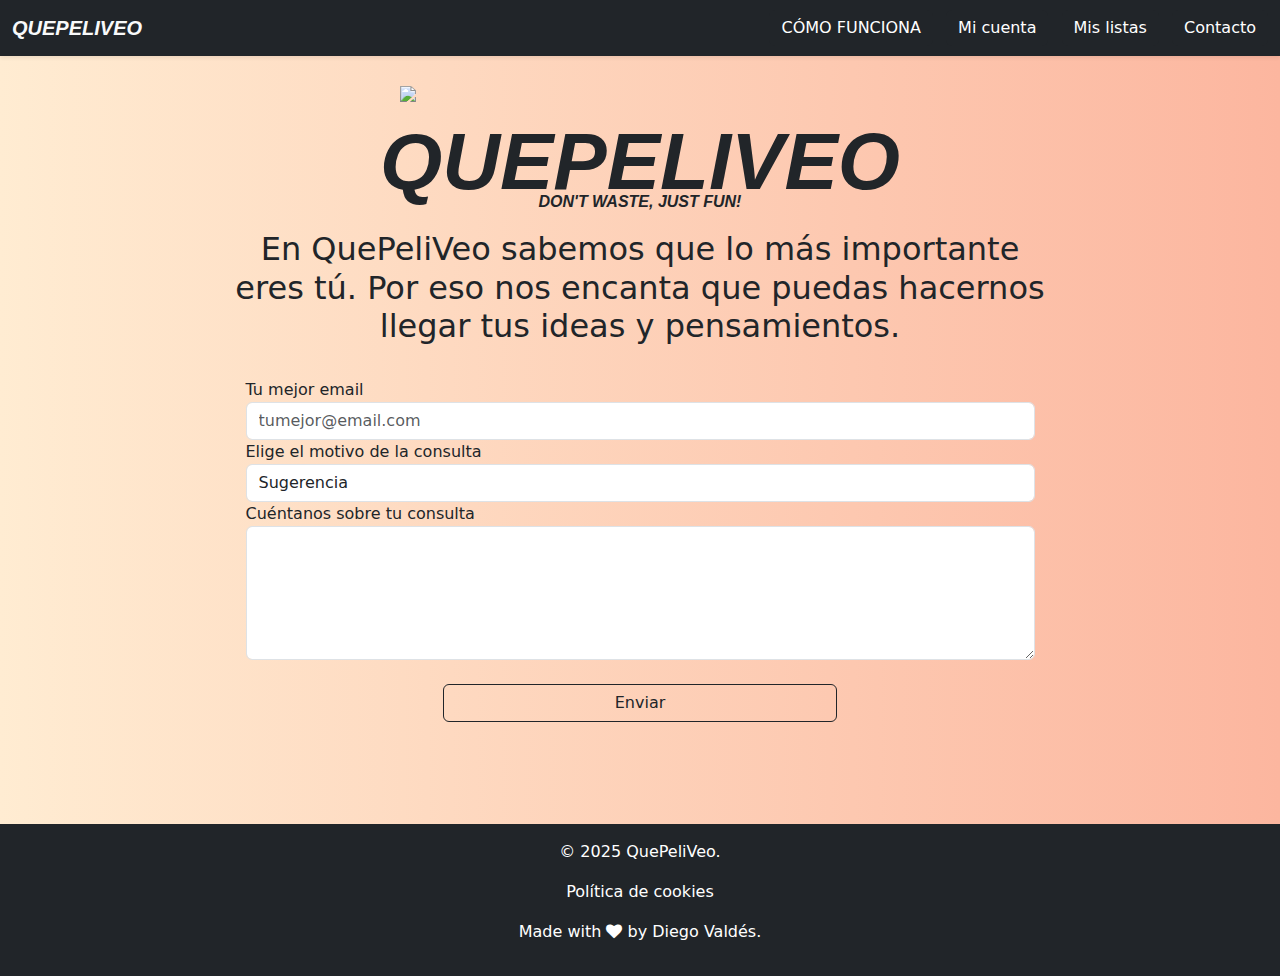
==== app/frontend/pages/contacto.html @ bddb78ac "Uploading files and gitignore" ====
<!DOCTYPE html>
<html>

<head>
    <title>QuePeliVeo?</title>
    <link href="https://cdn.jsdelivr.net/npm/bootstrap@5.3.3/dist/css/bootstrap.min.css" rel="stylesheet"
        integrity="sha384-QWTKZyjpPEjISv5WaRU9OFeRpok6YctnYmDr5pNlyT2bRjXh0JMhjY6hW+ALEwIH" crossorigin="anonymous">
    <link rel="stylesheet" href="https://cdnjs.cloudflare.com/ajax/libs/font-awesome/4.7.0/css/font-awesome.min.css">

    <link rel="stylesheet" href="../style.css">

<link rel="icon" type="image/png" sizes="32x32" href="../favicon-32x32.png">
<link rel="icon" type="image/png" sizes="16x16" href="../favicon-16x16.png">
    <meta charset="UTF-8">
</head>

<body>
    <nav class="navbar navbar-expand-lg navbar-dark bg-dark shadow-sm">
        <div class="container-fluid">
            <a class="navbar-brand fw-bold" href="https://quepeliveo.es">
                QUEPELIVEO
            </a>
            <div class="ms-auto">
                <button class="btn btn-dark text-white me-2 border-0" onclick="location.href='./howto.html'">CÓMO
                    FUNCIONA</button>
                <button class="btn btn-dark text-white me-2 border-0" onclick="location.href='./developing.html'">Mi cuenta</button>
                <button class="btn btn-dark text-white me-2 border-0" onclick="location.href='./developing.html'">Mis listas</button>
                <button class="btn btn-dark text-white border-0" onclick="location.href='./contacto.html'">Contacto</button>
            </div>
        </div>
    </nav>


    <div id="container" class="container d-flex justify-content-center align-items-center">
        <img src="../img/logo.png" class="col-12" id="logo-img">
        <div class="logo-text">QUEPELIVEO</div>
        <div class="slogan mb-3">DON'T WASTE, JUST FUN!</div>
        <p class="h2 w-75 text-center">En QuePeliVeo sabemos que lo más importante eres tú. Por eso nos encanta que
            puedas hacernos llegar tus ideas y pensamientos.</p>
        <form class="w-75 p-4">
            <div class="form-group">
                <label for="email">Tu mejor email</label>
                <input type="email" class="form-control" id="email" placeholder="tumejor@email.com">
            </div>
            <div class="form-group">
                <label for="motivo">Elige el motivo de la consulta</label>
                <select class="form-control" id="motivo">
                    <option>Sugerencia</option>
                    <option>Suscripción</option>
                    <option>Incidencia cuenta</option>
                    <option>Otro</option>
                </select>
            </div>
            <div class="form-group">
                <label for="consulta">Cuéntanos sobre tu consulta</label>
                <textarea class="form-control" id="consulta" rows="5"></textarea>
            </div>
            <div class="d-flex justify-content-center mt-4">
                <button id="recomendar-btn" type="submit" class="btn btn-outline-dark w-50">Enviar</button>
            </div>
        </form>
    </div>



    <footer class="bg-dark text-white text-center py-3 mt-5">
        <p>&copy; 2025 QuePeliVeo.</p>
        <p><a href="" class="cookielink">Política de cookies</a></p>
        <p>Made with <i class="fa fa-heart"></i> by Diego Valdés.</p>
    </footer>

    <script src="https://cdn.jsdelivr.net/npm/bootstrap@5.3.3/dist/js/bootstrap.bundle.min.js"
        integrity="sha384-YvpcrYf0tY3lHB60NNkmXc5s9fDVZLESaAA55NDzOxhy9GkcIdslK1eN7N6jIeHz"
        crossorigin="anonymous"></script>

</body>

</html>
---- app/frontend/style.css ----
html {
    overflow-x: hidden;
}

body {
    background: linear-gradient(to right, #ffecd2, #fcb69f);
    margin: 0;
    padding: 0;
    display: flex;
    flex-direction: column;
}


.navbar {
    background-color: #343a40;
}

.navbar-brand {
    color: #f8f9fa !important;
    font-style: italic;
    font-family: 'Montserrat', sans-serif;
}

footer {
    background-color: #343a40;
}

.fixed-height-card {
    height: 10%;
}

.fixed-height-text {
    display: -webkit-box;

    -webkit-line-clamp: 10;

    -webkit-box-orient: vertical;

    overflow: hidden;

    text-overflow: ellipsis;
}

.fixed {
    height: 16em;
}

.transparente {
    opacity: 0.6;
    cursor: default;
    pointer-events: none;
}

.fixed-height-title {
    display: -webkit-box;

    height: 2.5em;

    -webkit-line-clamp: 2;

    -webkit-box-orient: vertical;

    overflow: hidden;

    text-overflow: ellipsis;
}

.fixed-image {
    height: 25em;
    object-fit: cover;
    width: 100%;
    border-radius: 1em;
}

.boton {
    font-family: 'Montserrat', sans-serif;
    font-weight: bold;
}

#container {
    min-height: 80vh;
    display: flex;
    flex-direction: column;
    justify-content: center;
    align-items: center;
}

#logo-img {
    width: 30em;
    margin-bottom: 0;
}

.slogan {
    font-family: 'Montserrat', sans-serif;
    font-style: italic;
    font-weight: bold;
}

.logo-text {
    font-size: 5em;
    height: 1.1em;
    font-family: 'Montserrat', sans-serif;
    font-style: italic;
    font-weight: bold;
}

.cookielink {
    color: white;
    text-decoration: none;
}

.explain {
    font-weight: bold;
    text-align: justify;
}
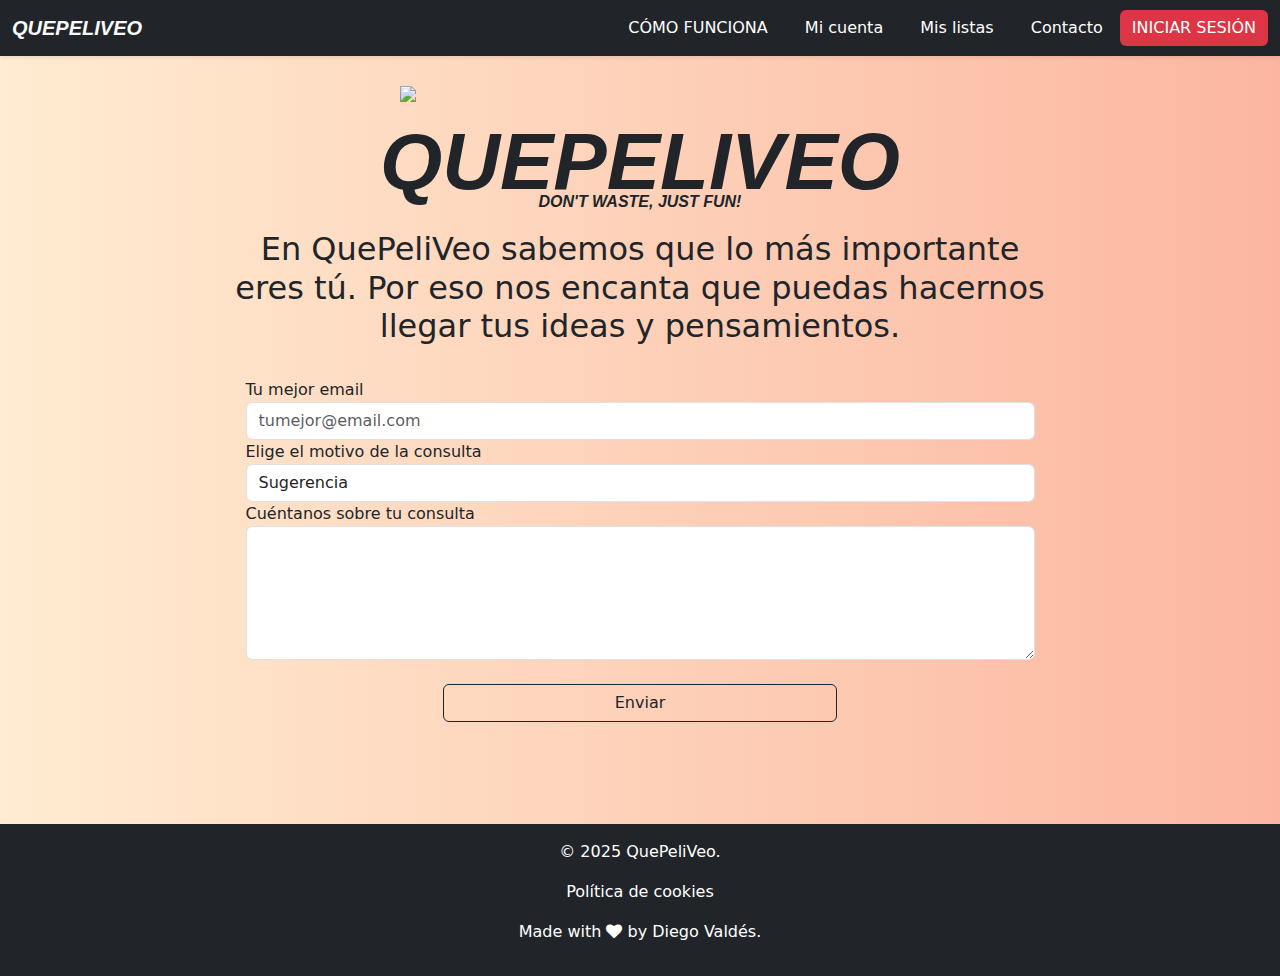
==== commit 043862d3: "Uploading frontend changes. Preparing for users login system" ====
--- a/app/frontend/pages/contacto.html
+++ b/app/frontend/pages/contacto.html
@@ -26,6 +26,7 @@
                 <button class="btn btn-dark text-white me-2 border-0" onclick="location.href='./developing.html'">Mi cuenta</button>
                 <button class="btn btn-dark text-white me-2 border-0" onclick="location.href='./developing.html'">Mis listas</button>
                 <button class="btn btn-dark text-white border-0" onclick="location.href='./contacto.html'">Contacto</button>
+		<button class="btn btn-danger text-white border-0" onclick="location.href='./login.html'">INICIAR SESIÓN</button>
             </div>
         </div>
     </nav>
